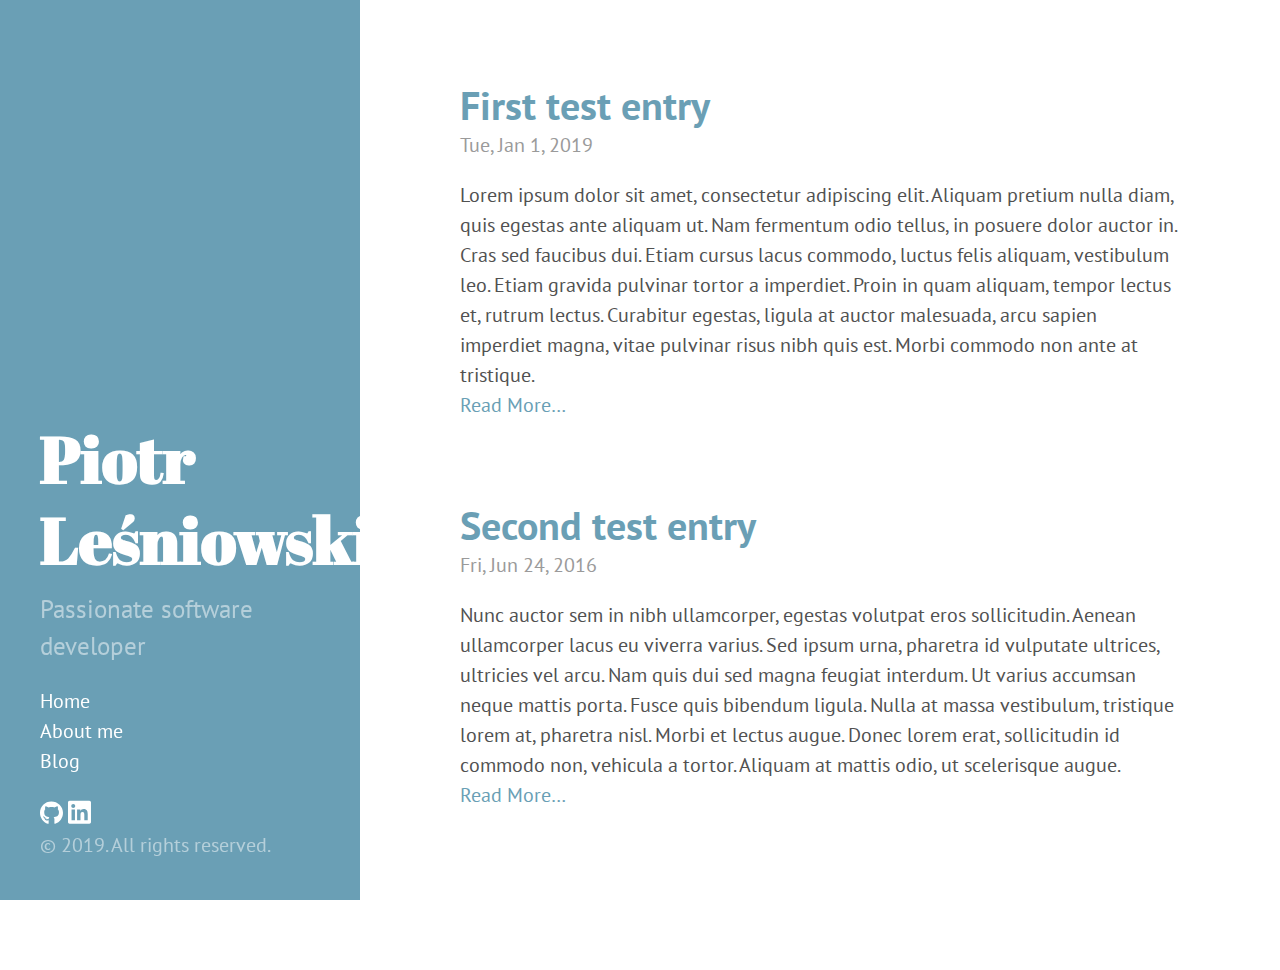
==== index.html @ f8ca3696 "rebuilding site" ====
<!DOCTYPE html>
<html xmlns="http://www.w3.org/1999/xhtml" xml:lang="en-us" lang="en-us">
<head>
  <link href="//gmpg.org/xfn/11" rel="profile">
  <meta http-equiv="content-type" content="text/html; charset=utf-8">
  <meta name="generator" content="Hugo 0.58.2" />

  
  <meta name="viewport" content="width=device-width, initial-scale=1.0">

  <title>Piotr Leśniowski</title>

  
  <link type="text/css" rel="stylesheet" href="https://pere605.github.io/css/print.css" media="print">
  <link type="text/css" rel="stylesheet" href="https://pere605.github.io/css/poole.css">
  <link type="text/css" rel="stylesheet" href="https://pere605.github.io/css/syntax.css">
  <link type="text/css" rel="stylesheet" href="https://pere605.github.io/css/hyde.css">
  <link type="text/css" rel="stylesheet" href="https://pere605.github.io/css/fa.css">
    <link rel="stylesheet" href="https://fonts.googleapis.com/css?family=Abril+Fatface|PT+Sans:400,400i,700">


  
  <link rel="apple-touch-icon-precomposed" sizes="144x144" href="/apple-touch-icon-144-precomposed.png">
  <link rel="shortcut icon" href="/favicon.png">

  
  <link href="https://pere605.github.io/index.xml" rel="alternate" type="application/rss+xml" title="Piotr Leśniowski" />
  
</head>

  <body class="theme-base-0d ">
  <aside class="sidebar">
  <div class="container sidebar-sticky">
    <div class="sidebar-about">
      <a href="https://pere605.github.io/"><h1>Piotr Leśniowski</h1></a>
      <p class="lead">
       Passionate software developer 
      </p>
    </div>

    <nav>
      <ul class="sidebar-nav">
        <li><a href="https://pere605.github.io/">Home</a> </li>
        <li><a href="/about"> About me </a></li><li><a href="/posts"> Blog </a></li>
      </ul>
    </nav>

    <a href="https://github.com/pere605" target="_blank"><span class="inline-svg" ><svg xmlns="http://www.w3.org/2000/svg" viewBox="0 0 496 512"><path fill="currentColor" d="M165.9 397.4c0 2-2.3 3.6-5.2 3.6-3.3.3-5.6-1.3-5.6-3.6 0-2 2.3-3.6 5.2-3.6 3-.3 5.6 1.3 5.6 3.6zm-31.1-4.5c-.7 2 1.3 4.3 4.3 4.9 2.6 1 5.6 0 6.2-2s-1.3-4.3-4.3-5.2c-2.6-.7-5.5.3-6.2 2.3zm44.2-1.7c-2.9.7-4.9 2.6-4.6 4.9.3 2 2.9 3.3 5.9 2.6 2.9-.7 4.9-2.6 4.6-4.6-.3-1.9-3-3.2-5.9-2.9zM244.8 8C106.1 8 0 113.3 0 252c0 110.9 69.8 205.8 169.5 239.2 12.8 2.3 17.3-5.6 17.3-12.1 0-6.2-.3-40.4-.3-61.4 0 0-70 15-84.7-29.8 0 0-11.4-29.1-27.8-36.6 0 0-22.9-15.7 1.6-15.4 0 0 24.9 2 38.6 25.8 21.9 38.6 58.6 27.5 72.9 20.9 2.3-16 8.8-27.1 16-33.7-55.9-6.2-112.3-14.3-112.3-110.5 0-27.5 7.6-41.3 23.6-58.9-2.6-6.5-11.1-33.3 2.6-67.9 20.9-6.5 69 27 69 27 20-5.6 41.5-8.5 62.8-8.5s42.8 2.9 62.8 8.5c0 0 48.1-33.6 69-27 13.7 34.7 5.2 61.4 2.6 67.9 16 17.7 25.8 31.5 25.8 58.9 0 96.5-58.9 104.2-114.8 110.5 9.2 7.9 17 22.9 17 46.4 0 33.7-.3 75.4-.3 83.6 0 6.5 4.6 14.4 17.3 12.1C428.2 457.8 496 362.9 496 252 496 113.3 383.5 8 244.8 8zM97.2 352.9c-1.3 1-1 3.3.7 5.2 1.6 1.6 3.9 2.3 5.2 1 1.3-1 1-3.3-.7-5.2-1.6-1.6-3.9-2.3-5.2-1zm-10.8-8.1c-.7 1.3.3 2.9 2.3 3.9 1.6 1 3.6.7 4.3-.7.7-1.3-.3-2.9-2.3-3.9-2-.6-3.6-.3-4.3.7zm32.4 35.6c-1.6 1.3-1 4.3 1.3 6.2 2.3 2.3 5.2 2.6 6.5 1 1.3-1.3.7-4.3-1.3-6.2-2.2-2.3-5.2-2.6-6.5-1zm-11.4-14.7c-1.6 1-1.6 3.6 0 5.9 1.6 2.3 4.3 3.3 5.6 2.3 1.6-1.3 1.6-3.9 0-6.2-1.4-2.3-4-3.3-5.6-2z"/></svg>
</span></a>
    <a href="https://www.linkedin.com/in/piotrlesniowski/" target="_blank"><span class="inline-svg" ><svg xmlns="http://www.w3.org/2000/svg" viewBox="0 0 448 512"><path fill="currentColor" d="M416 32H31.9C14.3 32 0 46.5 0 64.3v383.4C0 465.5 14.3 480 31.9 480H416c17.6 0 32-14.5 32-32.3V64.3c0-17.8-14.4-32.3-32-32.3zM135.4 416H69V202.2h66.5V416zm-33.2-243c-21.3 0-38.5-17.3-38.5-38.5S80.9 96 102.2 96c21.2 0 38.5 17.3 38.5 38.5 0 21.3-17.2 38.5-38.5 38.5zm282.1 243h-66.4V312c0-24.8-.5-56.7-34.5-56.7-34.6 0-39.9 27-39.9 54.9V416h-66.4V202.2h63.7v29.2h.9c8.9-16.8 30.6-34.5 62.9-34.5 67.2 0 79.7 44.3 79.7 101.9V416z"/></svg>
</span></a>

    <p>&copy; 2019. All rights reserved. </p>
  </div>
</aside>
    <main class="content container">
    <div class="posts">
<article class="post">
  <h1 class="post-title">
    <a href="https://pere605.github.io/posts/test-blog-entry/">First test entry</a>
  </h1>
  <time datetime="2019-01-01T00:00:00Z" class="post-date">Tue, Jan 1, 2019</time>
  Lorem ipsum dolor sit amet, consectetur adipiscing elit. Aliquam pretium nulla diam, quis egestas ante aliquam ut. Nam fermentum odio tellus, in posuere dolor auctor in. Cras sed faucibus dui. Etiam cursus lacus commodo, luctus felis aliquam, vestibulum leo. Etiam gravida pulvinar tortor a imperdiet. Proin in quam aliquam, tempor lectus et, rutrum lectus. Curabitur egestas, ligula at auctor malesuada, arcu sapien imperdiet magna, vitae pulvinar risus nibh quis est. Morbi commodo non ante at tristique.
  
  <div class="read-more-link">
    <a href="/posts/test-blog-entry/">Read More…</a>
  </div>
  
</article><article class="post">
  <h1 class="post-title">
    <a href="https://pere605.github.io/posts/second-entry/">Second test entry</a>
  </h1>
  <time datetime="2016-06-24T00:00:00Z" class="post-date">Fri, Jun 24, 2016</time>
  Nunc auctor sem in nibh ullamcorper, egestas volutpat eros sollicitudin. Aenean ullamcorper lacus eu viverra varius. Sed ipsum urna, pharetra id vulputate ultrices, ultricies vel arcu. Nam quis dui sed magna feugiat interdum. Ut varius accumsan neque mattis porta. Fusce quis bibendum ligula. Nulla at massa vestibulum, tristique lorem at, pharetra nisl. Morbi et lectus augue. Donec lorem erat, sollicitudin id commodo non, vehicula a tortor. Aliquam at mattis odio, ut scelerisque augue.
  
  <div class="read-more-link">
    <a href="/posts/second-entry/">Read More…</a>
  </div>
  
</article>
</div>
    </main>

    
  </body>
</html>
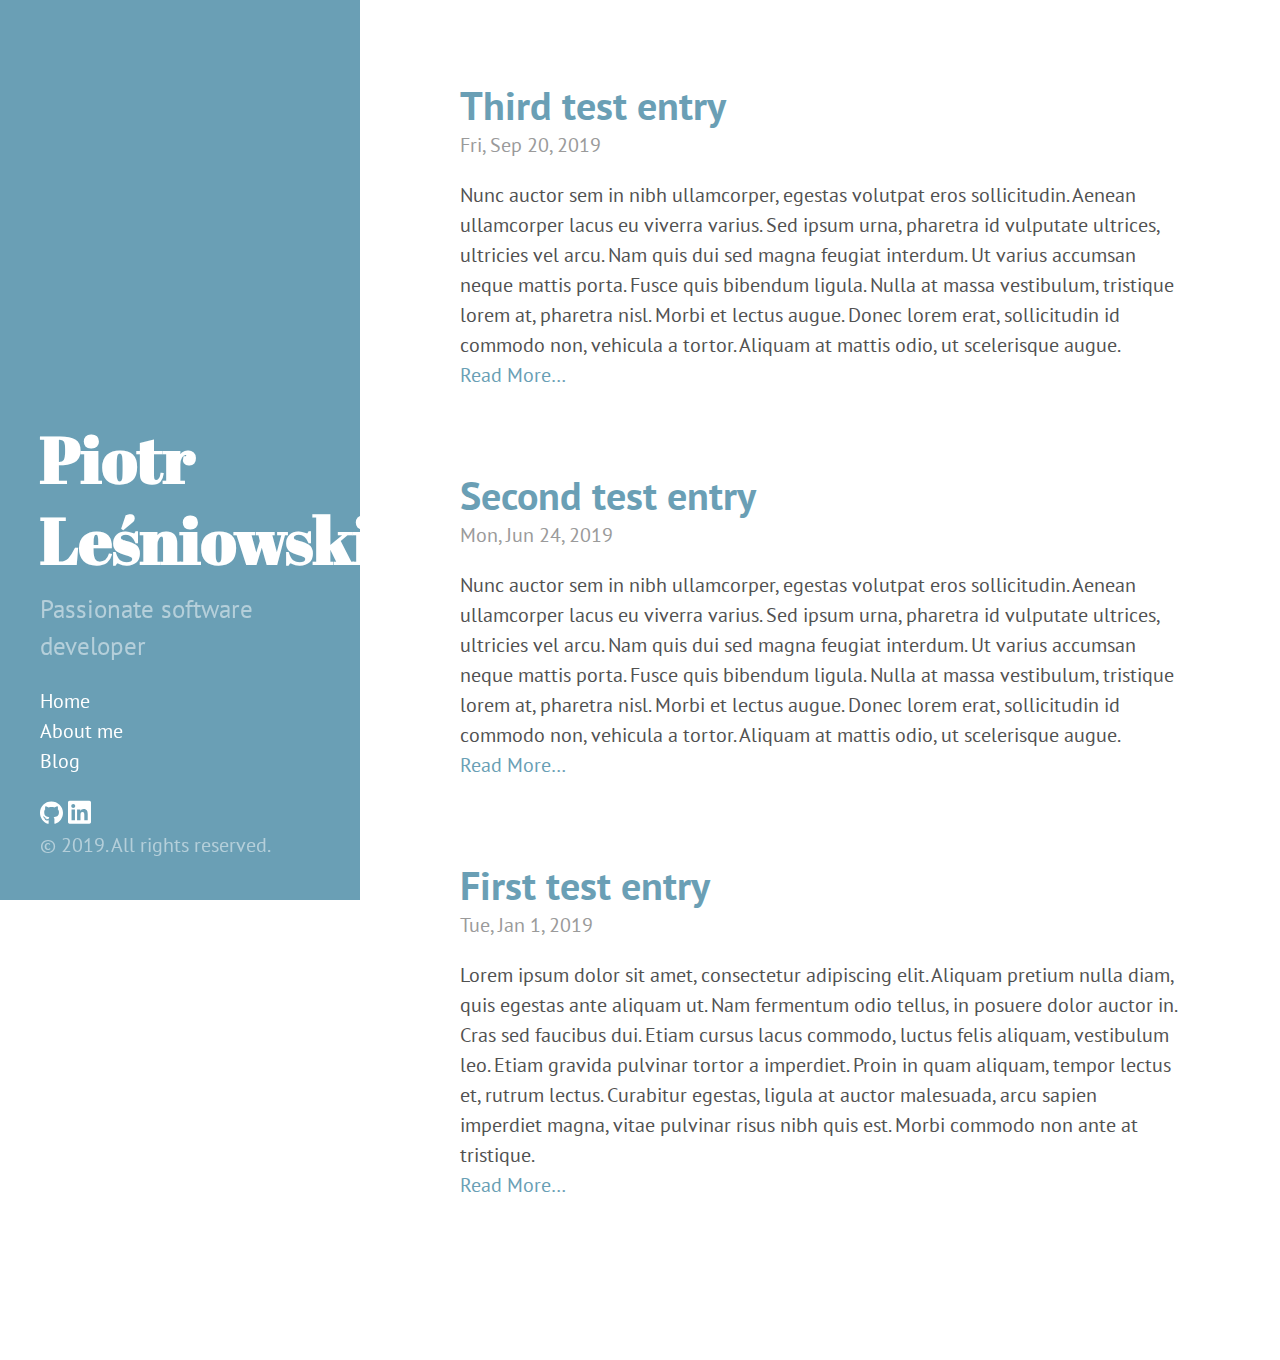
==== commit b42326b0: "rebuilding site Wed Sep 25 16:45:45 CEST 2019" ====
--- a/index.html
+++ b/index.html
@@ -57,6 +57,28 @@
     <div class="posts">
 <article class="post">
   <h1 class="post-title">
+    <a href="https://pere605.github.io/posts/third-entry/">Third test entry</a>
+  </h1>
+  <time datetime="2019-09-20T00:00:00Z" class="post-date">Fri, Sep 20, 2019</time>
+  Nunc auctor sem in nibh ullamcorper, egestas volutpat eros sollicitudin. Aenean ullamcorper lacus eu viverra varius. Sed ipsum urna, pharetra id vulputate ultrices, ultricies vel arcu. Nam quis dui sed magna feugiat interdum. Ut varius accumsan neque mattis porta. Fusce quis bibendum ligula. Nulla at massa vestibulum, tristique lorem at, pharetra nisl. Morbi et lectus augue. Donec lorem erat, sollicitudin id commodo non, vehicula a tortor. Aliquam at mattis odio, ut scelerisque augue.
+  
+  <div class="read-more-link">
+    <a href="/posts/third-entry/">Read More…</a>
+  </div>
+  
+</article><article class="post">
+  <h1 class="post-title">
+    <a href="https://pere605.github.io/posts/second-entry/">Second test entry</a>
+  </h1>
+  <time datetime="2019-06-24T00:00:00Z" class="post-date">Mon, Jun 24, 2019</time>
+  Nunc auctor sem in nibh ullamcorper, egestas volutpat eros sollicitudin. Aenean ullamcorper lacus eu viverra varius. Sed ipsum urna, pharetra id vulputate ultrices, ultricies vel arcu. Nam quis dui sed magna feugiat interdum. Ut varius accumsan neque mattis porta. Fusce quis bibendum ligula. Nulla at massa vestibulum, tristique lorem at, pharetra nisl. Morbi et lectus augue. Donec lorem erat, sollicitudin id commodo non, vehicula a tortor. Aliquam at mattis odio, ut scelerisque augue.
+  
+  <div class="read-more-link">
+    <a href="/posts/second-entry/">Read More…</a>
+  </div>
+  
+</article><article class="post">
+  <h1 class="post-title">
     <a href="https://pere605.github.io/posts/test-blog-entry/">First test entry</a>
   </h1>
   <time datetime="2019-01-01T00:00:00Z" class="post-date">Tue, Jan 1, 2019</time>
@@ -66,17 +88,6 @@
     <a href="/posts/test-blog-entry/">Read More…</a>
   </div>
   
-</article><article class="post">
-  <h1 class="post-title">
-    <a href="https://pere605.github.io/posts/second-entry/">Second test entry</a>
-  </h1>
-  <time datetime="2016-06-24T00:00:00Z" class="post-date">Fri, Jun 24, 2016</time>
-  Nunc auctor sem in nibh ullamcorper, egestas volutpat eros sollicitudin. Aenean ullamcorper lacus eu viverra varius. Sed ipsum urna, pharetra id vulputate ultrices, ultricies vel arcu. Nam quis dui sed magna feugiat interdum. Ut varius accumsan neque mattis porta. Fusce quis bibendum ligula. Nulla at massa vestibulum, tristique lorem at, pharetra nisl. Morbi et lectus augue. Donec lorem erat, sollicitudin id commodo non, vehicula a tortor. Aliquam at mattis odio, ut scelerisque augue.
-  
-  <div class="read-more-link">
-    <a href="/posts/second-entry/">Read More…</a>
-  </div>
-  
 </article>
 </div>
     </main>
